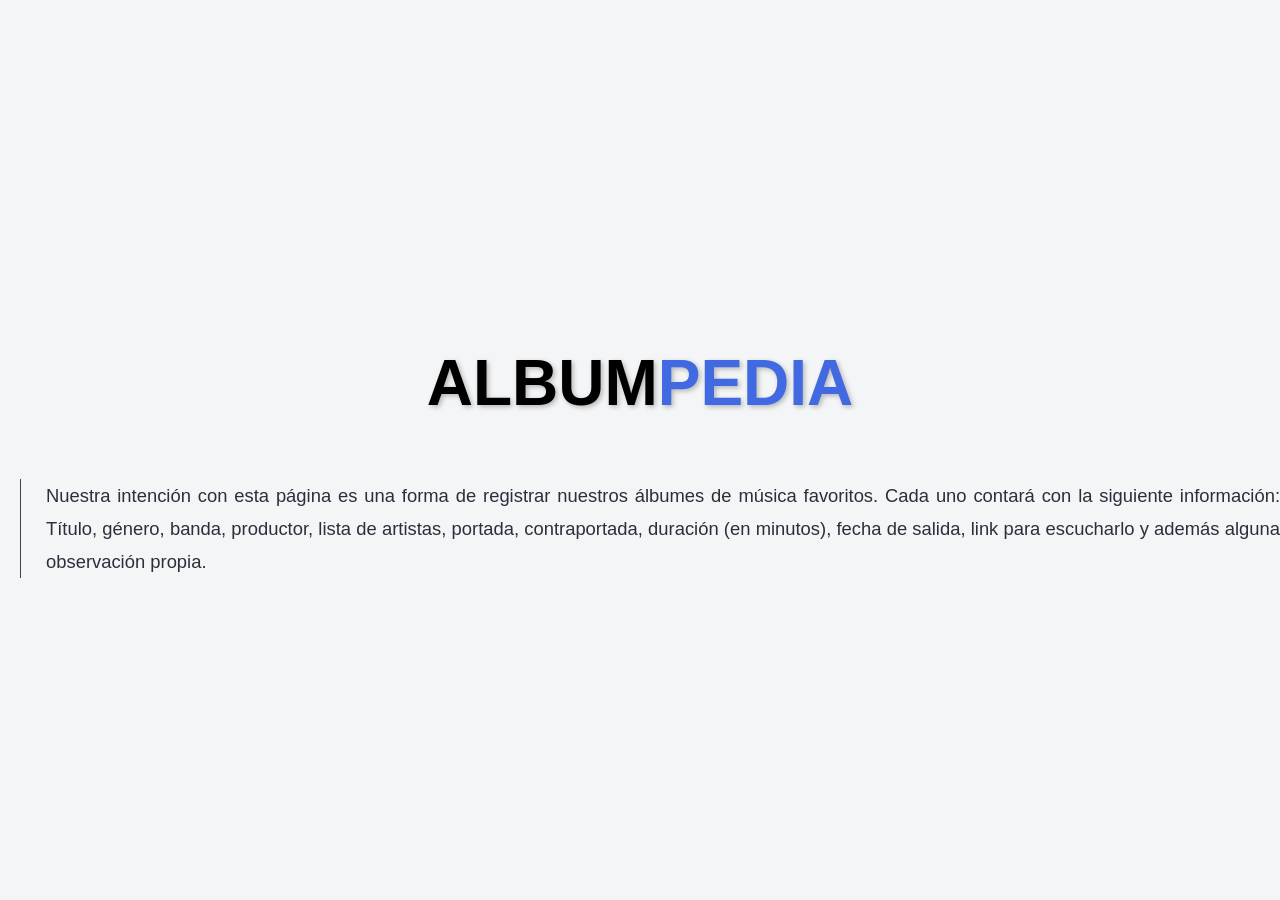
==== static/index.html @ c03e3445 "implementacion de sqlc, makefile y tests." ====
<!DOCTYPE html>
<html>
<head>
    <title>Bienvenido a AlbumPedia</title>
    <link rel="stylesheet" type="text/css" href="/static/styles.css">
</head>
<body>
    <h1 id="titulo">Album<span class="resaltar">pedia</span></h1>
    <p id="texto">Nuestra intención con esta página es una forma de registrar nuestros álbumes de música favoritos.
Cada uno contará con la siguiente información: Título, género, banda, productor, lista de artistas, portada, contraportada, duración (en minutos), fecha de salida, link para escucharlo y además alguna observación propia.</p>
</body>
</html>
---- static/styles.css ----
/* static/styles.css */
body {
    background-color: #F4F5F7;
    font-family: 'Sans-serif', sans-serif;
    margin: 0;
    height: 100vh;
    display: flex;
    flex-direction: column;
    justify-content: center;
    align-items: center;
}
#titulo {
    font-family: 'Sans-serif', sans-serif;
    font-size: 4rem;
    text-transform: uppercase;
    color: #000000; 
    margin-bottom: 40px;
    text-shadow: 2px 2px 5px rgba(0, 0, 0, 0.26);
}

#texto {
    font-size: 1.15rem;
    line-height: 1.8;
    color: #2C2E3B;
    font-weight: 300;
    text-align: justify;
    border-left: 1px solid #444;
    padding-left: 25px;
    margin-left: 20px;
}
.resaltar{
    color: #4169E1;
}
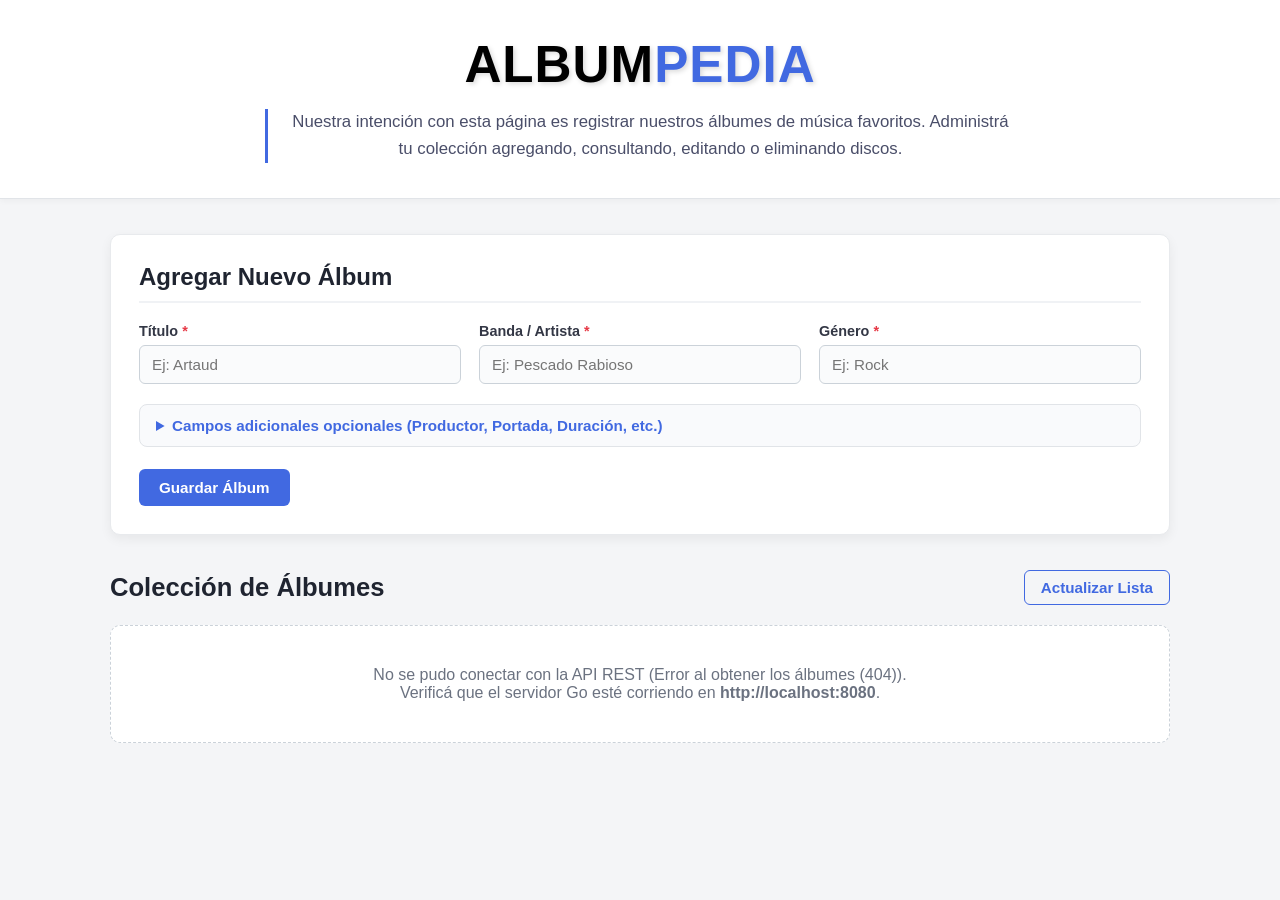
==== commit c504edeb: "frontend completo y hecho" ====
--- a/static/index.html
+++ b/static/index.html
@@ -1,12 +1,110 @@
 <!DOCTYPE html>
-<html>
+<html lang="es">
 <head>
-    <title>Bienvenido a AlbumPedia</title>
+    <meta charset="UTF-8">
+    <meta name="viewport" content="width=device-width, initial-scale=1.0">
+    <title>AlbumPedia - Catálogo de Álbumes</title>
     <link rel="stylesheet" type="text/css" href="/static/styles.css">
 </head>
 <body>
-    <h1 id="titulo">Album<span class="resaltar">pedia</span></h1>
-    <p id="texto">Nuestra intención con esta página es una forma de registrar nuestros álbumes de música favoritos.
-Cada uno contará con la siguiente información: Título, género, banda, productor, lista de artistas, portada, contraportada, duración (en minutos), fecha de salida, link para escucharlo y además alguna observación propia.</p>
+    <header class="header">
+        <h1 id="titulo">Album<span class="resaltar">pedia</span></h1>
+        <p id="texto">
+            Nuestra intención con esta página es registrar nuestros álbumes de música favoritos.
+            Administrá tu colección agregando, consultando, editando o eliminando discos.
+        </p>
+    </header>
+
+    <main class="container">
+        <!-- Sección del Formulario (Crear / Editar) -->
+        <section class="card form-section">
+            <h2 id="form-title">Agregar Nuevo Álbum</h2>
+            <form id="album-form">
+                <input type="hidden" id="album-id">
+
+                <div class="form-grid">
+                    <div class="form-group">
+                        <label for="input-titulo">Título <span class="required">*</span></label>
+                        <input type="text" id="input-titulo" name="titulo" placeholder="Ej: Artaud" required maxlength="150">
+                    </div>
+
+                    <div class="form-group">
+                        <label for="input-banda">Banda / Artista <span class="required">*</span></label>
+                        <input type="text" id="input-banda" name="banda" placeholder="Ej: Pescado Rabioso" required maxlength="150">
+                    </div>
+
+                    <div class="form-group">
+                        <label for="input-genero">Género <span class="required">*</span></label>
+                        <input type="text" id="input-genero" name="genero" placeholder="Ej: Rock" required maxlength="100">
+                    </div>
+                </div>
+
+                <!-- Campos opcionales desplegables -->
+                <details class="optional-fields">
+                    <summary>Campos adicionales opcionales (Productor, Portada, Duración, etc.)</summary>
+                    <div class="form-grid optional-grid">
+                        <div class="form-group">
+                            <label for="input-productor">Productor</label>
+                            <input type="text" id="input-productor" name="productor" placeholder="Ej: Jorge Álvarez" maxlength="150">
+                        </div>
+
+                        <div class="form-group">
+                            <label for="input-artistas">Lista de Artistas</label>
+                            <input type="text" id="input-artistas" name="lista_artistas" placeholder="Ej: Luis Alberto Spinetta" maxlength="150">
+                        </div>
+
+                        <div class="form-group">
+                            <label for="input-duracion">Duración (minutos)</label>
+                            <input type="number" id="input-duracion" name="duracion_minutos" placeholder="Ej: 37" min="1">
+                        </div>
+
+                        <div class="form-group">
+                            <label for="input-fecha">Fecha de Salida</label>
+                            <input type="date" id="input-fecha" name="fecha_salida">
+                        </div>
+
+                        <div class="form-group">
+                            <label for="input-portada">URL de Portada</label>
+                            <input type="url" id="input-portada" name="portada" placeholder="https://ejemplo.com/portada.jpg" maxlength="255">
+                        </div>
+
+                        <div class="form-group">
+                            <label for="input-contraportada">URL de Contraportada</label>
+                            <input type="url" id="input-contraportada" name="contraportada" placeholder="https://ejemplo.com/contraportada.jpg" maxlength="255">
+                        </div>
+
+                        <div class="form-group full-width">
+                            <label for="input-link">Link para Escuchar (Spotify, YouTube, etc.)</label>
+                            <input type="url" id="input-link" name="link_escucha" placeholder="https://open.spotify.com/..." maxlength="500">
+                        </div>
+
+                        <div class="form-group full-width">
+                            <label for="input-observacion">Observación / Reseña</label>
+                            <textarea id="input-observacion" name="observacion" rows="3" placeholder="Tus comentarios sobre el álbum..." maxlength="1000"></textarea>
+                        </div>
+                    </div>
+                </details>
+
+                <div class="form-actions">
+                    <button type="submit" id="btn-submit" class="btn btn-primary">Guardar Álbum</button>
+                    <button type="button" id="btn-cancel" class="btn btn-secondary hidden">Cancelar Edición</button>
+                </div>
+            </form>
+            <div id="status-message" class="status-message hidden"></div>
+        </section>
+
+        <!-- Sección del Listado de Álbumes -->
+        <section class="list-section">
+            <div class="list-header">
+                <h2>Colección de Álbumes</h2>
+                <button id="btn-refresh" class="btn btn-outline" title="Recargar lista">Actualizar Lista</button>
+            </div>
+            <div id="albums-container" class="albums-grid">
+                <p class="loading-text">Cargando álbumes...</p>
+            </div>
+        </section>
+    </main>
+
+    <script src="/static/app.js"></script>
 </body>
-</html>+</html>
--- a/static/styles.css
+++ b/static/styles.css
@@ -1,33 +1,438 @@
 /* static/styles.css */
+* {
+    box-sizing: border-box;
+    margin: 0;
+    padding: 0;
+}
+
 body {
     background-color: #F4F5F7;
-    font-family: 'Sans-serif', sans-serif;
-    margin: 0;
-    height: 100vh;
+    font-family: 'Segoe UI', Tahoma, Geneva, Verdana, sans-serif;
+    color: #2C2E3B;
+    min-height: 100vh;
+    padding-bottom: 60px;
+}
+
+/* Encabezado */
+.header {
+    background-color: #ffffff;
+    padding: 35px 20px;
+    border-bottom: 1px solid #E1E4E8;
     display: flex;
     flex-direction: column;
+    align-items: center;
+    margin-bottom: 35px;
+    box-shadow: 0 2px 6px rgba(0, 0, 0, 0.04);
+}
+
+#titulo {
+    font-size: 3.2rem;
+    text-transform: uppercase;
+    color: #000000;
+    margin-bottom: 15px;
+    text-shadow: 2px 2px 5px rgba(0, 0, 0, 0.15);
+    letter-spacing: 1px;
+}
+
+.resaltar {
+    color: #4169E1;
+}
+
+#texto {
+    max-width: 750px;
+    font-size: 1.05rem;
+    line-height: 1.6;
+    color: #4A4E69;
+    font-weight: 400;
+    text-align: center;
+    border-left: 3px solid #4169E1;
+    padding-left: 18px;
+}
+
+/* Contenedor Principal */
+.container {
+    max-width: 1100px;
+    margin: 0 auto;
+    padding: 0 20px;
+    display: flex;
+    flex-direction: column;
+    gap: 35px;
+}
+
+/* Tarjetas y Formulario */
+.card {
+    background: #ffffff;
+    border-radius: 10px;
+    padding: 28px;
+    box-shadow: 0 4px 12px rgba(0, 0, 0, 0.06);
+    border: 1px solid #E8EAED;
+}
+
+.form-section h2 {
+    margin-bottom: 20px;
+    color: #1F2430;
+    font-size: 1.5rem;
+    border-bottom: 2px solid #F0F2F5;
+    padding-bottom: 10px;
+}
+
+.form-grid {
+    display: grid;
+    grid-template-columns: repeat(auto-fit, minmax(240px, 1fr));
+    gap: 18px;
+}
+
+.form-group {
+    display: flex;
+    flex-direction: column;
+    gap: 6px;
+}
+
+.form-group.full-width {
+    grid-column: 1 / -1;
+}
+
+.form-group label {
+    font-weight: 600;
+    font-size: 0.9rem;
+    color: #333745;
+}
+
+.required {
+    color: #E63946;
+}
+
+.form-group input,
+.form-group textarea {
+    padding: 10px 12px;
+    border: 1px solid #CBD2D9;
+    border-radius: 6px;
+    font-size: 0.95rem;
+    font-family: inherit;
+    transition: border-color 0.2s, box-shadow 0.2s;
+    background-color: #FAFBFC;
+}
+
+.form-group input:focus,
+.form-group textarea:focus {
+    outline: none;
+    border-color: #4169E1;
+    background-color: #ffffff;
+    box-shadow: 0 0 0 3px rgba(65, 105, 225, 0.15);
+}
+
+/* Campos opcionales desplegables */
+.optional-fields {
+    margin-top: 20px;
+    border: 1px solid #E1E4E8;
+    border-radius: 8px;
+    padding: 12px 16px;
+    background-color: #F9FAFC;
+}
+
+.optional-fields summary {
+    cursor: pointer;
+    font-weight: 600;
+    color: #4169E1;
+    font-size: 0.95rem;
+    user-select: none;
+}
+
+.optional-grid {
+    margin-top: 16px;
+}
+
+/* Botones */
+.form-actions {
+    margin-top: 22px;
+    display: flex;
+    gap: 12px;
+}
+
+.btn {
+    padding: 10px 20px;
+    border-radius: 6px;
+    font-size: 0.95rem;
+    font-weight: 600;
+    cursor: pointer;
+    border: none;
+    transition: background-color 0.2s, transform 0.1s;
+}
+
+.btn:active {
+    transform: translateY(1px);
+}
+
+.btn-primary {
+    background-color: #4169E1;
+    color: #ffffff;
+}
+
+.btn-primary:hover {
+    background-color: #3154B6;
+}
+
+.btn-secondary {
+    background-color: #6C757D;
+    color: #ffffff;
+}
+
+.btn-secondary:hover {
+    background-color: #5A6268;
+}
+
+.btn-outline {
+    background-color: transparent;
+    border: 1px solid #4169E1;
+    color: #4169E1;
+    padding: 8px 16px;
+}
+
+.btn-outline:hover {
+    background-color: #4169E1;
+    color: #ffffff;
+}
+
+.btn-edit {
+    background-color: #EEF2FF;
+    color: #4169E1;
+    padding: 6px 12px;
+    font-size: 0.85rem;
+}
+
+.btn-edit:hover {
+    background-color: #DCE4FF;
+}
+
+.btn-delete {
+    background-color: #FEE2E2;
+    color: #DC2626;
+    padding: 6px 12px;
+    font-size: 0.85rem;
+}
+
+.btn-delete:hover {
+    background-color: #FECACA;
+}
+
+/* Mensajes de estado */
+.status-message {
+    margin-top: 16px;
+    padding: 12px 16px;
+    border-radius: 6px;
+    font-size: 0.95rem;
+    font-weight: 500;
+}
+
+.status-message.success {
+    background-color: #D1FAE5;
+    color: #065F46;
+    border: 1px solid #A7F3D0;
+}
+
+.status-message.error {
+    background-color: #FEE2E2;
+    color: #991B1B;
+    border: 1px solid #FECACA;
+}
+
+.hidden {
+    display: none !important;
+}
+
+/* Listado de Álbumes */
+.list-header {
+    display: flex;
+    justify-content: space-between;
+    align-items: center;
+    margin-bottom: 20px;
+}
+
+.list-header h2 {
+    color: #1F2430;
+    font-size: 1.6rem;
+}
+
+.albums-grid {
+    display: grid;
+    grid-template-columns: repeat(auto-fill, minmax(310px, 1fr));
+    gap: 22px;
+}
+
+.album-card {
+    background: #ffffff;
+    border-radius: 10px;
+    overflow: hidden;
+    box-shadow: 0 4px 10px rgba(0, 0, 0, 0.05);
+    border: 1px solid #E8EAED;
+    display: flex;
+    flex-direction: column;
+    justify-content: space-between;
+    transition: transform 0.2s, box-shadow 0.2s;
+}
+
+.album-card:hover {
+    transform: translateY(-3px);
+    box-shadow: 0 8px 18px rgba(0, 0, 0, 0.09);
+}
+
+.cover-wrapper {
+    position: relative;
+    width: 100%;
+    background-color: #F3F4F6;
+    border-bottom: 1px solid #F0F2F5;
+    overflow: hidden;
+}
+
+.album-cover {
+    display: block;
+    width: 100%;
+    aspect-ratio: 1 / 1;
+    object-fit: contain;
+    padding: 8px;
+}
+
+.cover-label {
+    position: absolute;
+    bottom: 10px;
+    left: 10px;
+    background-color: rgba(17, 24, 39, 0.72);
+    color: #ffffff;
+    font-size: 0.72rem;
+    font-weight: 600;
+    padding: 3px 8px;
+    border-radius: 4px;
+    pointer-events: none;
+}
+
+.cover-arrow {
+    position: absolute;
+    top: 50%;
+    transform: translateY(-50%);
+    background-color: rgba(17, 24, 39, 0.65);
+    color: #ffffff;
+    border: none;
+    width: 34px;
+    height: 34px;
+    border-radius: 50%;
+    font-size: 1rem;
+    cursor: pointer;
+    display: flex;
+    align-items: center;
     justify-content: center;
+    transition: background-color 0.2s, transform 0.15s;
+}
+
+.cover-arrow:hover {
+    background-color: #4169E1;
+    transform: translateY(-50%) scale(1.08);
+}
+
+.cover-arrow-left {
+    left: 10px;
+}
+
+.cover-arrow-right {
+    right: 10px;
+}
+
+.album-body {
+    padding: 20px;
+    flex-grow: 1;
+}
+
+.album-header {
+    display: flex;
+    justify-content: space-between;
+    align-items: flex-start;
+    gap: 10px;
+    margin-bottom: 8px;
+}
+
+.album-title {
+    font-size: 1.25rem;
+    color: #111827;
+    font-weight: 700;
+}
+
+.album-badge {
+    background-color: #EEF2FF;
+    color: #4169E1;
+    font-size: 0.78rem;
+    font-weight: 600;
+    padding: 4px 10px;
+    border-radius: 999px;
+    white-space: nowrap;
+}
+
+.album-band {
+    font-size: 1.05rem;
+    color: #4B5563;
+    font-weight: 600;
+    margin-bottom: 12px;
+}
+
+.album-details {
+    font-size: 0.88rem;
+    color: #6B7280;
+    display: flex;
+    flex-direction: column;
+    gap: 4px;
+    margin-top: 10px;
+    padding-top: 10px;
+    border-top: 1px dashed #E5E7EB;
+}
+
+.album-observation {
+    margin-top: 10px;
+    font-style: italic;
+    color: #4B5563;
+    background: #F9FAFB;
+    padding: 8px 10px;
+    border-radius: 6px;
+    font-size: 0.85rem;
+}
+
+.album-link {
+    display: inline-block;
+    margin-top: 10px;
+    color: #4169E1;
+    text-decoration: none;
+    font-weight: 600;
+    font-size: 0.88rem;
+}
+
+.album-link:hover {
+    text-decoration: underline;
+}
+
+.album-footer {
+    padding: 12px 20px;
+    background-color: #F9FAFC;
+    border-top: 1px solid #F0F2F5;
+    display: flex;
+    justify-content: space-between;
     align-items: center;
 }
-#titulo {
-    font-family: 'Sans-serif', sans-serif;
-    font-size: 4rem;
-    text-transform: uppercase;
-    color: #000000; 
-    margin-bottom: 40px;
-    text-shadow: 2px 2px 5px rgba(0, 0, 0, 0.26);
-}
-
-#texto {
-    font-size: 1.15rem;
-    line-height: 1.8;
-    color: #2C2E3B;
-    font-weight: 300;
-    text-align: justify;
-    border-left: 1px solid #444;
-    padding-left: 25px;
-    margin-left: 20px;
-}
-.resaltar{
-    color: #4169E1;
-}+
+.album-id {
+    font-size: 0.78rem;
+    color: #9CA3AF;
+    font-weight: 600;
+}
+
+.album-actions {
+    display: flex;
+    gap: 8px;
+}
+
+.empty-state,
+.loading-text {
+    grid-column: 1 / -1;
+    text-align: center;
+    padding: 40px 20px;
+    color: #6B7280;
+    background: #ffffff;
+    border-radius: 10px;
+    border: 1px dashed #CBD2D9;
+}
